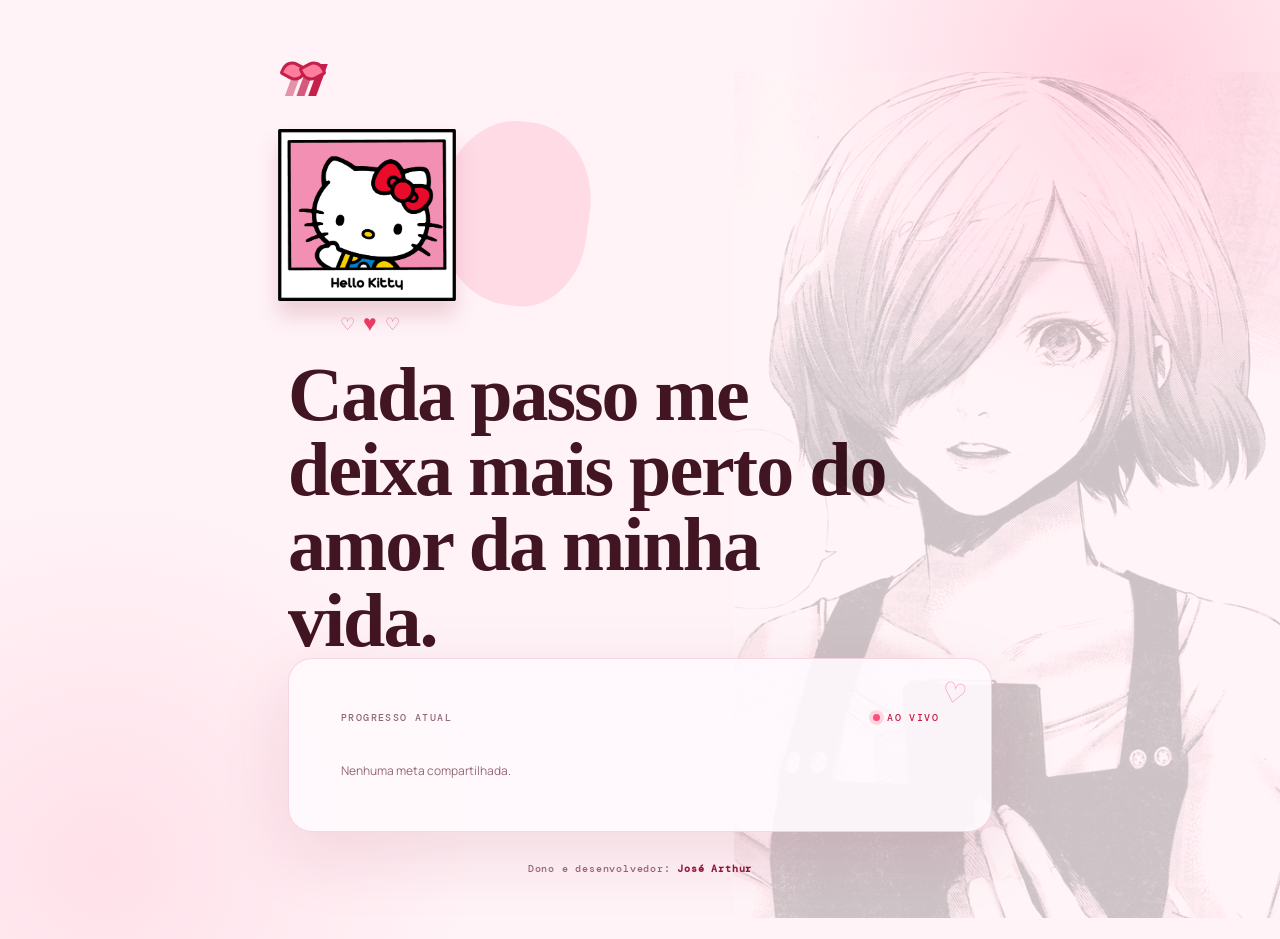
==== index.html @ f7189e04 "Add files via upload" ====
<!doctype html>
<html lang="pt-BR">
  <head>
    <meta charset="UTF-8" />
    <meta name="viewport" content="width=device-width, initial-scale=1.0" />
    <meta name="theme-color" content="#ffd6e5" />
    <title>Progresso da meta</title>
    <link rel="preconnect" href="https://fonts.googleapis.com" />
    <link rel="preconnect" href="https://fonts.gstatic.com" crossorigin />
    <link href="https://fonts.googleapis.com/css2?family=DM+Mono:wght@400;500&family=Manrope:wght@400;500;600;700;800&display=swap" rel="stylesheet" />
    <link rel="stylesheet" href="styles.css" />
  </head>
  <body class="public-page">
    <main class="public-shell">
      <div class="brand-mark" aria-hidden="true"><span></span><span></span><span></span></div>
      <div class="character-duo">
        <img class="kitty-figure" src="images.png" alt="Imagem original da Hello Kitty" />
        <img class="touka-figure" src="do-you-all-think-touka-was-properly-utilized-in-the-story-v0-jekxpzed2uid1.webp" alt="Imagem original da Touka em preto e branco" />
      </div>
      <div class="love-icons" aria-hidden="true"><span>♡</span><span>♥</span><span>♡</span></div>
      <h1 id="public-heading">Cada passo me deixa mais perto do amor da minha vida.</h1>
      <section class="tracker-panel public-panel" aria-labelledby="public-goals-title">
        <div class="panel-topline"><span>PROGRESSO ATUAL</span><span class="live-label"><i></i> AO VIVO</span></div>
        <h2 class="sr-only" id="public-goals-title">Metas financeiras</h2>
        <div class="public-goals" id="public-goals" aria-live="polite"></div>
      </section>
      <footer class="site-credit">Dono e desenvolvedor: <strong>José Arthur</strong></footer>
    </main>
    <script src="script.js"></script>
  </body>
</html>
---- styles.css ----
* { box-sizing: border-box; }

:root {
  --paper: #fff3f7;
  --ink: #421522;
  --muted: #946775;
  --line: #f0b9c9;
  --forest: #c51f4b;
  --forest-dark: #971638;
  --lime: #ff4f78;
  --white: #fffafd;
  --serif: Georgia, 'Times New Roman', serif;
}

body {
  margin: 0;
  min-width: 320px;
  background: radial-gradient(circle at 88% 8%, rgba(255, 171, 195, .45), transparent 24%), radial-gradient(circle at 8% 92%, rgba(255, 208, 221, .52), transparent 25%), var(--paper);
  color: var(--ink);
  font-family: 'Manrope', sans-serif;
}

body::before { content: ''; position: fixed; inset: 0; pointer-events: none; opacity: .42; background-image: radial-gradient(#f2a9bf 0.7px, transparent 0.7px); background-size: 16px 16px; mask-image: linear-gradient(to bottom, black, transparent 85%); }

.app-shell { position: relative; z-index: 1; display: grid; grid-template-columns: minmax(280px, .82fr) minmax(460px, 1.18fr); gap: clamp(48px, 9vw, 150px); max-width: 1180px; min-height: 100vh; align-items: center; margin: 0 auto; padding: 72px clamp(28px, 6vw, 84px); }

.intro-column { align-self: center; padding-bottom: 24px; }
.brand-mark { display: flex; align-items: end; gap: 5px; height: 32px; margin-bottom: 56px; }
.brand-mark { position: relative; }
.brand-mark::before, .brand-mark::after { content: ''; position: absolute; top: -2px; width: 17px; height: 12px; border: 3px solid #c51f4b; background: #ff7e9e; }
.brand-mark::before { left: -6px; border-radius: 11px 3px 11px 3px; transform: rotate(28deg); }
.brand-mark::after { left: 13px; border-radius: 3px 11px 3px 11px; transform: rotate(-28deg); }
.brand-mark span { display: block; width: 8px; background: var(--forest); transform: skew(-20deg); }
.brand-mark span:nth-child(1) { height: 17px; opacity: .45; }
.brand-mark span:nth-child(2) { height: 25px; opacity: .72; }
.brand-mark span:nth-child(3) { height: 32px; }
.character-duo { position: relative; display: flex; align-items: end; gap: 0; width: 320px; height: 205px; margin: -26px 0 2px -10px; }
.character-duo::before { content: ''; position: absolute; right: 9px; bottom: 8px; width: 150px; height: 184px; border-radius: 52% 48% 44% 56%; background: rgba(255, 139, 174, .22); transform: rotate(8deg); }
.kitty-figure { position: relative; z-index: 2; display: block; width: 178px; height: 196px; object-fit: contain; filter: drop-shadow(0 15px 10px rgba(151,22,56,.16)); }
.touka-figure { position: fixed; z-index: 0; right: clamp(-100px, -4vw, -24px); bottom: -2vh; display: block; width: min(48vw, 650px); height: 94vh; object-fit: contain; object-position: bottom right; opacity: .2; mix-blend-mode: multiply; filter: sepia(.28) saturate(1.8) hue-rotate(295deg); pointer-events: none; }
.love-icons { display: flex; gap: 8px; align-items: center; height: 22px; margin: -2px 0 22px 52px; color: var(--forest); font-family: Georgia, serif; }
.love-icons span:nth-child(1), .love-icons span:nth-child(3) { font-size: 17px; opacity: .58; }
.love-icons span:nth-child(2) { color: #ed3d67; font-size: 23px; }
.eyebrow { margin: 0 0 16px; color: var(--forest); font: 500 11px 'DM Mono', monospace; letter-spacing: .14em; }
h1 { max-width: 450px; margin: 0; font: 700 clamp(42px, 5.5vw, 75px)/.99 var(--serif); letter-spacing: -2px; }
.intro-copy { max-width: 340px; margin: 30px 0 0; color: var(--muted); font-size: 15px; line-height: 1.8; }
.mini-note { display: flex; gap: 14px; align-items: center; margin-top: 82px; color: var(--muted); font-size: 12px; line-height: 1.6; }
.note-icon { display: grid; place-items: center; width: 32px; height: 32px; border: 1px solid var(--line); border-radius: 50%; color: var(--forest); font-size: 17px; }
.mini-note p { margin: 0; }
.mini-note strong { color: var(--ink); font-weight: 700; }

.tracker-panel { position: relative; width: 100%; padding: clamp(28px, 4vw, 52px); background: rgba(255,250,253,.9); border: 1px solid rgba(197,31,75,.16); border-radius: 24px; box-shadow: 0 22px 70px rgba(151, 22, 56, .12); }
.tracker-panel::after { content: '♡'; position: absolute; top: 18px; right: 24px; color: #f6a0b8; font: 28px Georgia, serif; transform: rotate(12deg); }
.panel-topline { display: flex; justify-content: space-between; align-items: center; margin-bottom: 38px; color: var(--muted); font: 500 10px 'DM Mono', monospace; letter-spacing: .14em; }
.reset-button { padding: 0; border: 0; background: transparent; color: var(--muted); font: inherit; letter-spacing: .06em; cursor: pointer; transition: color .2s; }
.reset-button:hover { color: var(--forest); }
.reset-button span { margin-left: 5px; font-size: 15px; }
.field-group label { display: block; margin-bottom: 11px; color: var(--muted); font-size: 12px; font-weight: 600; }
input { width: 100%; border: 0; outline: 0; color: var(--ink); background: transparent; font-family: inherit; }
input::placeholder { color: #b8bbb2; }
.title-field input { padding: 0 0 17px; border-bottom: 1px solid var(--line); font: 600 22px/1.3 var(--serif); }
.amount-grid { display: grid; grid-template-columns: 1fr 1fr; gap: 20px; margin: 30px 0 34px; }
.money-input { display: flex; align-items: center; gap: 8px; padding: 13px 0; border-bottom: 1px solid var(--line); color: var(--muted); font: 500 12px 'DM Mono', monospace; transition: border-color .2s; }
.money-input:focus-within { border-color: var(--forest); }
.money-input input { font: 600 18px 'DM Mono', monospace; }
.current-input input { color: var(--forest); }
.save-button { display: flex; justify-content: space-between; align-items: center; width: 100%; padding: 17px 20px; border: 0; background: var(--forest); color: white; font: 700 12px 'Manrope', sans-serif; letter-spacing: .03em; cursor: pointer; transition: background .2s, transform .2s; }
.save-button:hover { background: var(--forest-dark); transform: translateY(-2px); }
.button-arrow { font-size: 20px; font-weight: 400; }

.progress-area { display: none; margin-top: 48px; padding-top: 34px; border-top: 1px solid var(--line); animation: reveal .4s ease both; }
.progress-heading { display: flex; justify-content: space-between; gap: 20px; align-items: end; }
.progress-heading .eyebrow { margin-bottom: 10px; }
h2 { max-width: 280px; margin: 0; font: 600 25px/1.12 var(--serif); overflow-wrap: anywhere; }
.percentage-wrap { text-align: right; color: var(--muted); }
.percentage-wrap strong { display: block; color: var(--forest); font: 500 clamp(42px, 5vw, 60px)/.9 'DM Mono', monospace; letter-spacing: -.08em; }
.percentage-wrap span { display: block; margin-top: 8px; font-size: 11px; }
.progress-track { height: 15px; margin: 30px 0 15px; overflow: hidden; background: #f5dce4; border-radius: 20px; }
.progress-fill { width: 0; height: 100%; background: repeating-linear-gradient(135deg, #ff4f78 0 12px, #ff7898 12px 24px); transition: width .6s cubic-bezier(.2,.8,.2,1); }
.progress-footer { display: flex; justify-content: space-between; color: var(--muted); font-size: 11px; }
.progress-footer strong { color: var(--ink); font: 500 12px 'DM Mono', monospace; }
.goals-list { display: grid; gap: 8px; margin: -14px 0 28px; }
.goal-item { display: flex; align-items: stretch; gap: 4px; }
.goal-select { display: flex; justify-content: space-between; align-items: center; flex: 1; min-width: 0; padding: 12px 14px; border: 1px solid transparent; border-radius: 10px; background: rgba(255, 229, 237, .55); color: var(--ink); cursor: pointer; font: 600 12px 'Manrope', sans-serif; text-align: left; }
.goal-item.active .goal-select, .goal-select:hover { border-color: var(--line); background: #fff6f9; }
.goal-item-title { overflow: hidden; text-overflow: ellipsis; white-space: nowrap; }
.goal-item-progress { margin-left: 12px; color: var(--forest); font: 500 12px 'DM Mono', monospace; }
.goal-delete { width: 34px; border: 0; border-radius: 10px; background: transparent; color: var(--muted); cursor: pointer; font-size: 20px; line-height: 1; }
.goal-delete:hover { background: #ffe2ea; color: var(--forest-dark); }
.public-goals { display: grid; gap: 18px; }
.public-goal-card { padding-top: 2px; }
.public-goal-heading { display: flex; justify-content: space-between; gap: 20px; align-items: end; }
.public-goal-name { max-width: 330px; margin: 0; font: 600 25px/1.12 var(--serif); overflow-wrap: anywhere; }
.public-goal-card + .public-goal-card { padding-top: 24px; border-top: 1px solid var(--line); }
.public-empty { margin: 0; color: var(--muted); font-size: 12px; }
.sr-only { position: absolute; width: 1px; height: 1px; padding: 0; margin: -1px; overflow: hidden; clip: rect(0, 0, 0, 0); white-space: nowrap; border: 0; }
.empty-state { display: flex; gap: 12px; align-items: center; margin-top: 42px; color: var(--muted); font-size: 11px; }
.empty-state p { margin: 0; }
.empty-icon { color: var(--forest); font-size: 20px; }
.toast { position: fixed; right: 24px; bottom: 24px; padding: 12px 17px; background: var(--ink); color: var(--white); font-size: 12px; opacity: 0; transform: translateY(10px); transition: opacity .2s, transform .2s; pointer-events: none; }
.toast.show { opacity: 1; transform: translateY(0); }
.public-shell { position: relative; z-index: 1; display: flex; flex-direction: column; justify-content: center; max-width: 760px; min-height: 100vh; margin: 0 auto; padding: 64px 28px; }
.public-shell > .brand-mark { margin-bottom: 38px; }
.public-shell h1 { max-width: 620px; font-size: clamp(43px, 6vw, 76px); }
.public-shell > .intro-copy { margin: 0 0 42px; }
.public-panel { padding: clamp(27px, 5vw, 52px); }
.public-progress { display: block; margin-top: 0; padding-top: 0; border-top: 0; }
.live-label { display: flex; align-items: center; gap: 7px; color: var(--forest); }
.live-label i { display: block; width: 7px; height: 7px; border-radius: 50%; background: var(--lime); box-shadow: 0 0 0 4px rgba(255,79,120,.2); }
.editor-link { align-self: flex-end; margin-top: 20px; color: var(--muted); font: 500 10px 'DM Mono', monospace; letter-spacing: .08em; text-decoration: none; }
.editor-link:hover { color: var(--forest); }
.site-credit { grid-column: 1 / -1; justify-self: center; margin-top: -34px; color: var(--muted); font: 500 10px 'DM Mono', monospace; letter-spacing: .08em; text-align: center; }
.public-shell .site-credit { margin-top: 30px; }
.site-credit strong { color: var(--forest-dark); font-weight: 700; }
.access-area { display: none; }
.access-box { display: flex; gap: 10px; margin-top: 17px; }
.access-box input { padding: 13px; border: 1px solid var(--line); font: 500 15px 'DM Mono', monospace; }
.access-button, .share-button { padding: 0 17px; border: 0; background: var(--ink); color: var(--white); font: 700 11px 'Manrope', sans-serif; cursor: pointer; }
.share-button { display: block; width: 100%; margin-top: 12px; padding: 14px; background: transparent; border: 1px solid var(--line); color: var(--forest); }
.share-button:hover { border-color: var(--forest); }
.locked-message { margin: 0; color: var(--muted); font-size: 12px; line-height: 1.6; }
body.is-locked .access-area { display: block; }
body.is-locked .editor-content { display: none; }
.public-page .progress-area { display: none; }
.public-page .progress-area.public-progress { display: block; }
@keyframes reveal { from { opacity: 0; transform: translateY(8px); } to { opacity: 1; transform: translateY(0); } }

@media (max-width: 760px) {
  .app-shell { display: block; padding: 40px 22px 55px; }
  .intro-column { padding-bottom: 46px; }
  .brand-mark { margin-bottom: 34px; }
  h1 { font-size: clamp(43px, 13vw, 64px); }
  .intro-copy { margin-top: 22px; }
  .mini-note { margin-top: 30px; }
  .tracker-panel { padding: 25px 20px 30px; }
  .public-shell { padding: 40px 22px 55px; }
}
@media (max-width: 480px) {
  .character-duo { width: 100%; height: 190px; }
  .character-duo::before { right: 2px; width: 135px; height: 172px; }
  .kitty-figure { width: 165px; height: 182px; }
  .touka-figure { right: -10vw; width: 72vw; height: 76vh; opacity: .17; }
  .amount-grid { grid-template-columns: 1fr; gap: 24px; margin-top: 25px; }
  .progress-heading { align-items: start; flex-direction: column; gap: 25px; }
  .public-goal-heading { align-items: start; flex-direction: column; gap: 25px; }
  .public-goal-name { max-width: 100%; }
  .percentage-wrap { text-align: left; }
  .percentage-wrap strong { display: inline; margin-right: 8px; font-size: 45px; }
  .percentage-wrap span { display: inline; }
  .progress-footer { gap: 12px; align-items: flex-start; flex-direction: column; }
}
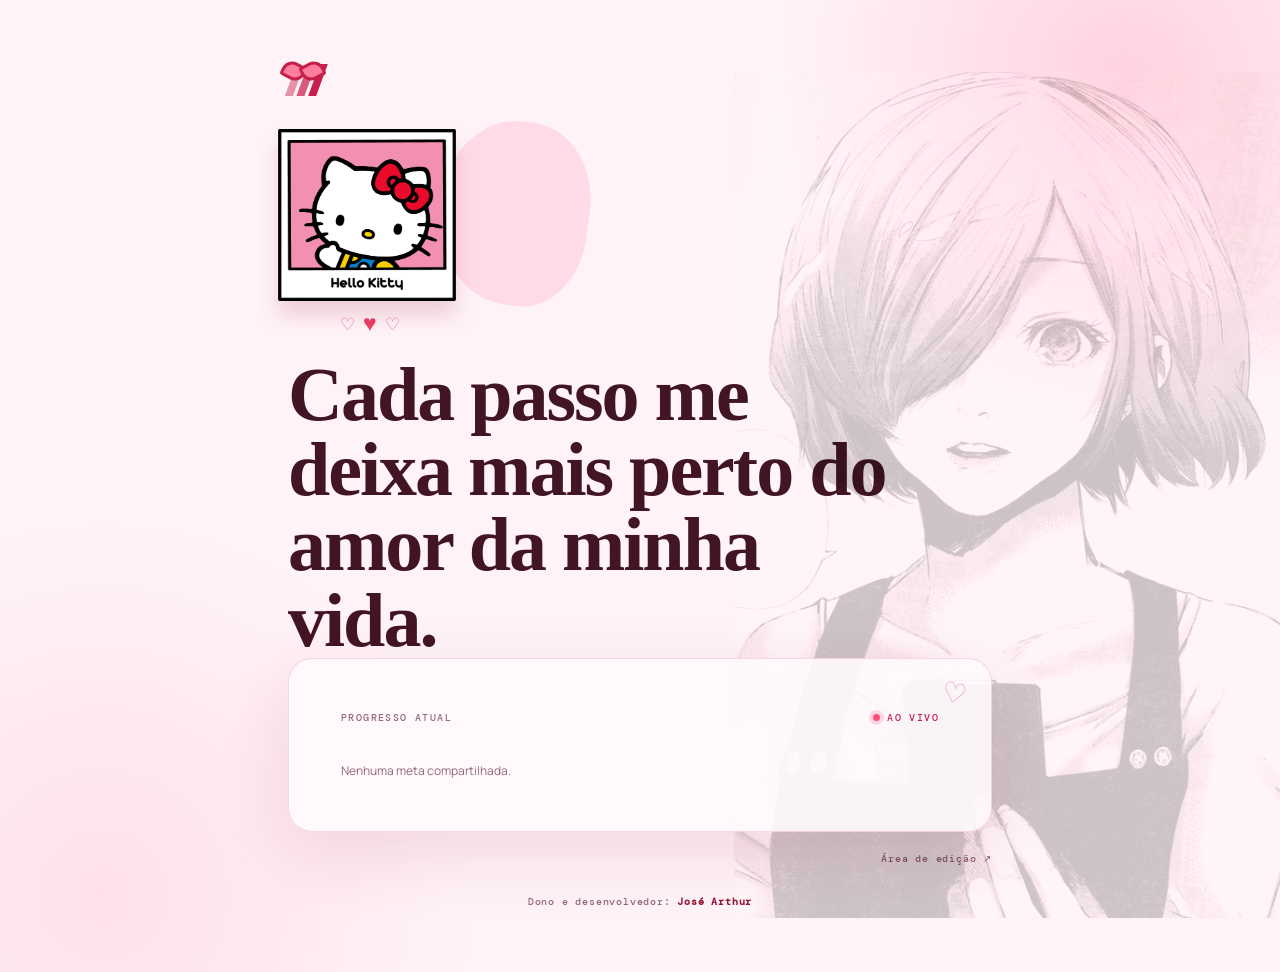
==== commit 6ccb195b: "Add files via upload" ====
--- a/index.html
+++ b/index.html
@@ -24,6 +24,7 @@
         <h2 class="sr-only" id="public-goals-title">Metas financeiras</h2>
         <div class="public-goals" id="public-goals" aria-live="polite"></div>
       </section>
+      <a class="editor-link" href="editar.html">Área de edição <span aria-hidden="true">↗</span></a>
       <footer class="site-credit">Dono e desenvolvedor: <strong>José Arthur</strong></footer>
     </main>
     <script src="script.js"></script>
